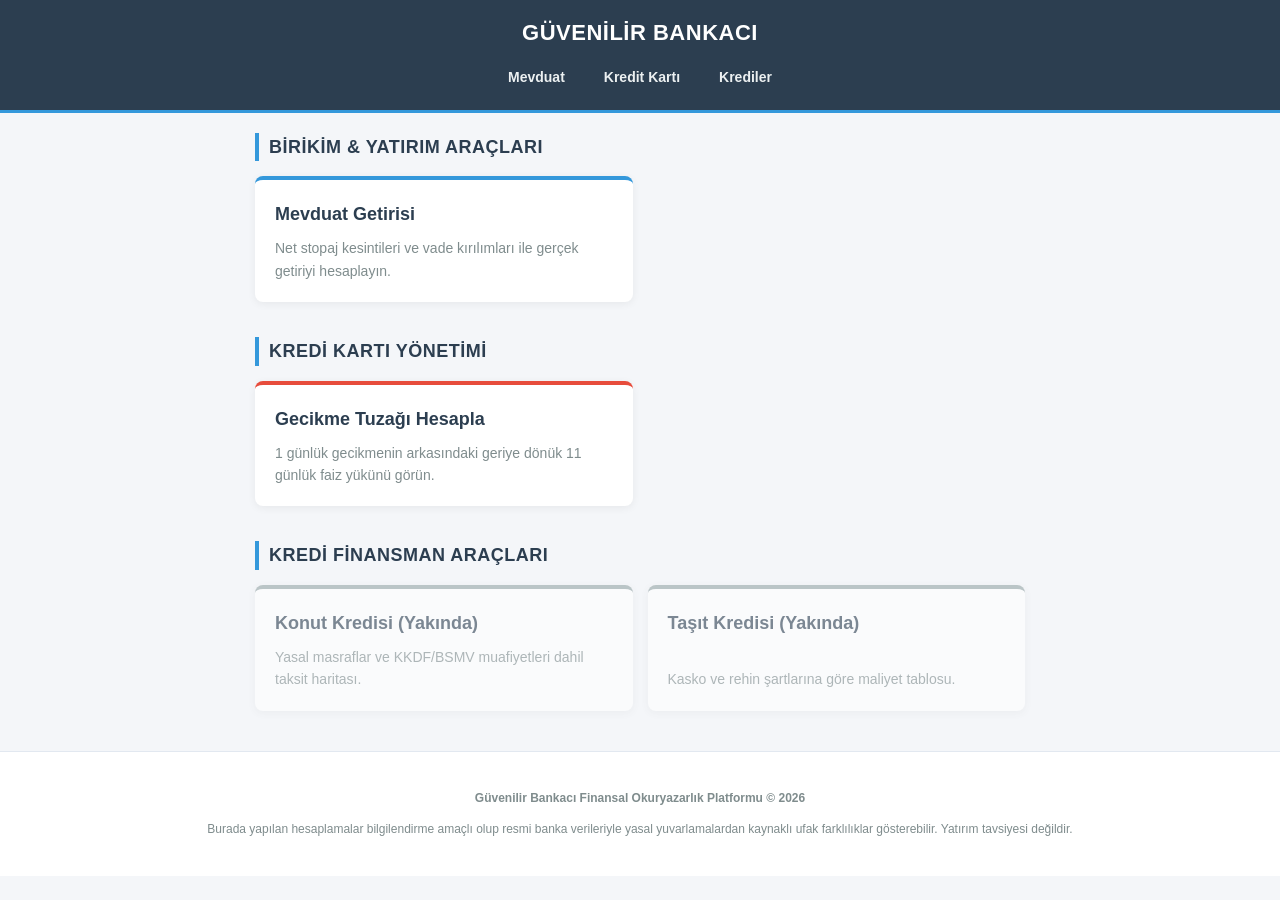
==== index.html @ dbcc40e0 "Create index.html" ====
<!DOCTYPE html>
<html lang="tr">
<head>
    <meta charset="UTF-8">
    <meta name="viewport" content="width=device-width, initial-scale=1.0, maximum-scale=1.0, user-scalable=no">
    <title>Güvenilir Bankacı - Hesaplama Araçları</title>
    <link rel="stylesheet" href="style.css">
</head>
<body>

    <nav class="navbar">
        <a href="index.html" class="navbar-brand">GÜVENİLİR BANKACI</a>
        <div class="navbar-menu">
            <a href="mevduat-hesapla.html">Mevduat</a>
            <a href="kredi-karti-gecikme.html">Kredit Kartı</a>
            <a href="#">Krediler</a>
        </div>
    </nav>

    <div class="container">
        
        <div class="category-section">
            <div class="category-title">Birikim & Yatırım Araçları</div>
            <div class="grid-menu">
                <a href="mevduat-hesapla.html" class="menu-card">
                    <h3>Mevduat Getirisi</h3>
                    <p>Net stopaj kesintileri ve vade kırılımları ile gerçek getiriyi hesaplayın.</p>
                </a>
                </div>
        </div>

        <div class="category-section">
            <div class="category-title">Kredi Kartı Yönetimi</div>
            <div class="grid-menu">
                <a href="kredi-karti-gecikme.html" class="menu-card risk">
                    <h3>Gecikme Tuzağı Hesapla</h3>
                    <p>1 günlük gecikmenin arkasındaki geriye dönük 11 günlük faiz yükünü görün.</p>
                </a>
            </div>
        </div>

        <div class="category-section">
            <div class="category-title">Kredi Finansman Araçları</div>
            <div class="grid-menu">
                <div class="menu-card pasif">
                    <h3>Konut Kredisi (Yakında)</h3>
                    <p>Yasal masraflar ve KKDF/BSMV muafiyetleri dahil taksit haritası.</p>
                </div>
                <div class="menu-card pasif">
                    <h3>Taşıt Kredisi (Yakında)</h3>
                    <p>Kasko ve rehin şartlarına göre maliyet tablosu.</p>
                </div>
            </div>
        </div>

    </div>

    <div class="footer">
        <p><b>Güvenilir Bankacı Finansal Okuryazarlık Platformu © 2026</b></p>
        <p>Burada yapılan hesaplamalar bilgilendirme amaçlı olup resmi banka verileriyle yasal yuvarlamalardan kaynaklı ufak farklılıklar gösterebilir. Yatırım tavsiyesi değildir.</p>
    </div>

</body>
</html>
---- style.css ----
/* style.css */
:root {
    --primary-color: #2c3e50;    /* Güvenilir Bankacı Laciverti */
    --accent-color: #3498db;     /* Mevduat / Pozitif Getiri Mavisi */
    --danger-color: #e74c3c;     /* Kredi Kartı / Kredi Risk Kırmızısı */
    --bg-color: #f4f6f9;         /* Arka Plan */
    --card-bg: #ffffff;
    --text-color: #333333;
}

body {
    font-family: -apple-system, BlinkMacSystemFont, "Segoe UI", Roboto, Helvetica, Arial, sans-serif;
    background-color: var(--bg-color);
    color: var(--text-color);
    margin: 0;
    padding: 0;
    line-height: 1.6;
    -webkit-tap-highlight-color: transparent;
}

/* Mobil Uyumlu Üst Bar (Navbar) */
.navbar {
    background-color: var(--primary-color);
    padding: 15px 20px;
    display: flex;
    flex-direction: column;
    align-items: center;
    border-bottom: 3px solid var(--accent-color);
}

.navbar-brand {
    color: white;
    font-size: 22px;
    font-weight: 800;
    text-decoration: none;
    letter-spacing: 0.5px;
    margin-bottom: 10px;
}

.navbar-menu {
    display: flex;
    gap: 15px;
    flex-wrap: wrap;
    justify-content: center;
}

.navbar-menu a {
    color: #ecf0f1;
    text-decoration: none;
    font-size: 14px;
    font-weight: 600;
    padding: 6px 12px;
    border-radius: 4px;
    transition: background 0.2s;
}

.navbar-menu a:hover {
    background: rgba(255, 255, 255, 0.1);
}

/* Ana Konteyner */
.container {
    max-width: 800px;
    margin: 20px auto;
    padding: 0 15px;
    box-sizing: border-box;
}

/* Kategori Başlıkları */
.category-section {
    margin-bottom: 35px;
}

.category-title {
    font-size: 18px;
    color: var(--primary-color);
    border-left: 4px solid var(--accent-color);
    padding-left: 10px;
    margin-bottom: 15px;
    font-weight: 700;
    text-transform: uppercase;
    letter-spacing: 0.5px;
}

/* Grid Menü Düzeni */
.grid-menu {
    display: grid;
    grid-template-columns: 1fr;
    gap: 15px;
}

@media (min-width: 600px) {
    .grid-menu {
        grid-template-columns: 1fr 1fr;
    }
}

/* Mobil Uyumlu Geniş Kartlar */
.menu-card {
    background: var(--card-bg);
    border-radius: 8px;
    padding: 20px;
    box-shadow: 0 2px 8px rgba(0,0,0,0.06);
    text-decoration: none;
    color: inherit;
    border-top: 4px solid var(--accent-color);
    display: flex;
    flex-direction: column;
    justify-content: space-between;
    transition: transform 0.2s;
}

.menu-card:active {
    transform: scale(0.98); /* Mobil dokunma hissi */
}

.menu-card.risk {
    border-top-color: var(--danger-color);
}

.menu-card.pasif {
    opacity: 0.6;
    border-top-color: #95a5a6;
    pointer-events: none;
}

.menu-card h3 {
    margin: 0 0 8px 0;
    font-size: 18px;
    color: var(--primary-color);
}

.menu-card p {
    margin: 0;
    font-size: 14px;
    color: #7f8c8d;
}

/* Tek Elle Kullanım İçin Form Elemanları (Input & Button) */
.form-group {
    margin-bottom: 18px;
}

.form-group label {
    display: block;
    margin-bottom: 6px;
    font-weight: 600;
    font-size: 15px;
}

/* Mobilde klavye açıldığında rahat yazılması için input boyutu büyütüldü */
input, select {
    width: 100%;
    height: 50px; 
    padding: 0 15px;
    font-size: 16px; /* iOS zoom engellemek için min 16px */
    border: 1px solid #ccc;
    border-radius: 6px;
    box-sizing: border-box;
    background-color: #fff;
}

input:focus {
    border-color: var(--accent-color);
    outline: none;
}

/* Büyük Mobil Buton */
.btn-submit {
    width: 100%;
    height: 52px;
    background-color: var(--accent-color);
    color: white;
    border: none;
    border-radius: 6px;
    font-size: 16px;
    font-weight: 700;
    cursor: pointer;
    transition: background 0.2s;
}

.btn-submit:active {
    background-color: #2980b9;
}

/* Sonuç Tabloları ve Kutuları */
.result-box {
    background: #fff;
    padding: 20px;
    border-radius: 8px;
    margin-top: 25px;
    box-shadow: 0 2px 8px rgba(0,0,0,0.06);
}

table {
    width: 100%;
    border-collapse: collapse;
}

td {
    padding: 12px 0;
    border-bottom: 1px solid #edf2f7;
    font-size: 15px;
}

td:last-child {
    text-align: right;
    font-weight: 700;
}

/* Uyarı Kutuları */
.alert-box {
    background-color: #fff5f5;
    color: #c53030;
    padding: 15px;
    border-left: 4px solid var(--danger-color);
    border-radius: 4px;
    font-size: 14px;
    margin-top: 15px;
}

/* Footer */
.footer {
    text-align: center;
    padding: 25px 15px;
    font-size: 12px;
    color: #7f8c8d;
    background-color: #fff;
    border-top: 1px solid #e2e8f0;
    margin-top: 40px;
}
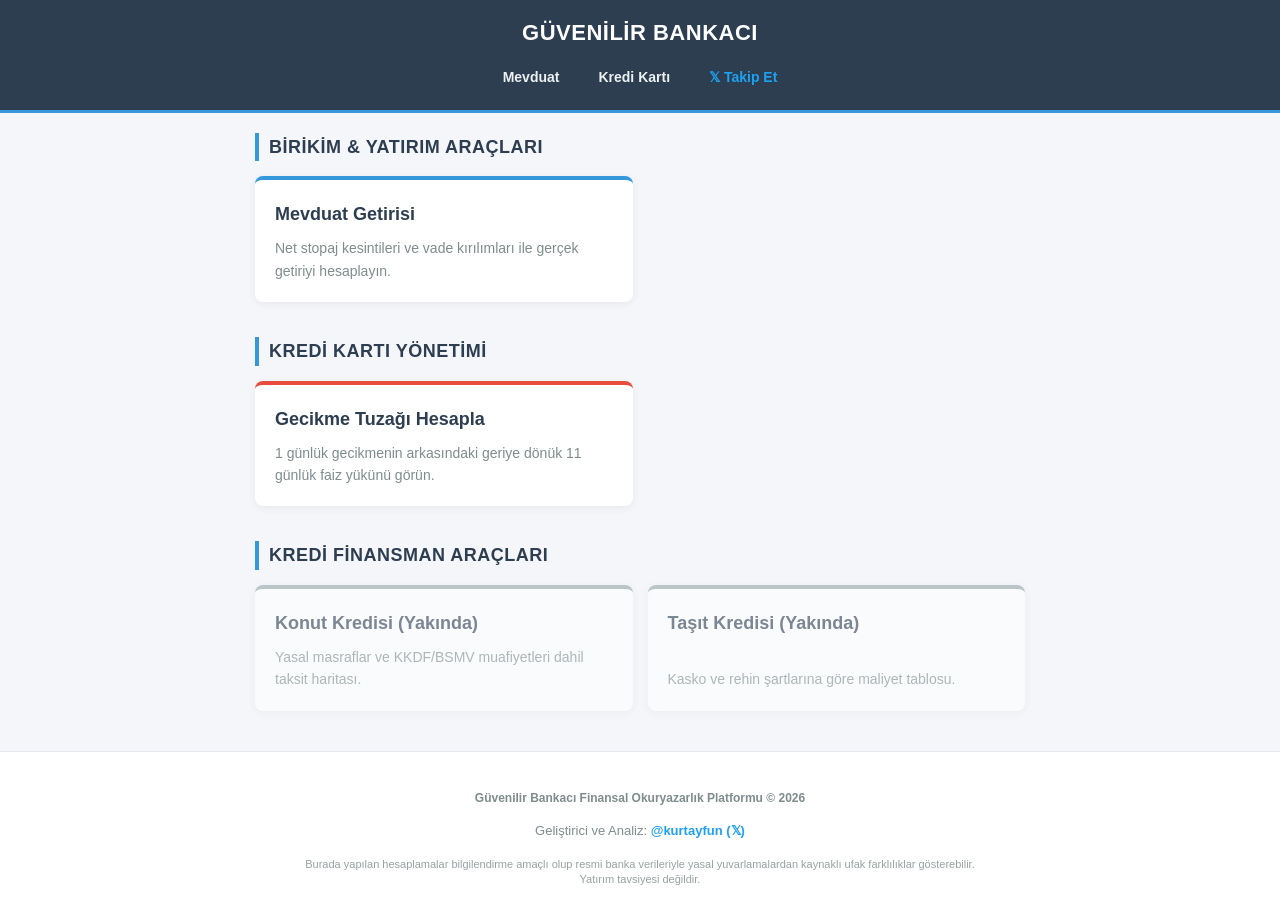
==== commit b51099f0: "Update index.html" ====
--- a/index.html
+++ b/index.html
@@ -12,8 +12,8 @@
         <a href="index.html" class="navbar-brand">GÜVENİLİR BANKACI</a>
         <div class="navbar-menu">
             <a href="mevduat-hesapla.html">Mevduat</a>
-            <a href="kredi-karti-gecikme.html">Kredit Kartı</a>
-            <a href="#">Krediler</a>
+            <a href="kredi-karti-gecikme.html">Kredi Kartı</a>
+            <a href="https://x.com/kurtayfun" target="_blank" style="color: #1da1f2; font-weight: 700;">𝕏 Takip Et</a>
         </div>
     </nav>
 
@@ -26,7 +26,7 @@
                     <h3>Mevduat Getirisi</h3>
                     <p>Net stopaj kesintileri ve vade kırılımları ile gerçek getiriyi hesaplayın.</p>
                 </a>
-                </div>
+            </div>
         </div>
 
         <div class="category-section">
@@ -56,8 +56,15 @@
     </div>
 
     <div class="footer">
-        <p><b>Güvenilir Bankacı Finansal Okuryazarlık Platformu © 2026</b></p>
-        <p>Burada yapılan hesaplamalar bilgilendirme amaçlı olup resmi banka verileriyle yasal yuvarlamalardan kaynaklı ufak farklılıklar gösterebilir. Yatırım tavsiyesi değildir.</p>
+        <p style="margin-bottom: 10px;">
+            <b>Güvenilir Bankacı Finansal Okuryazarlık Platformu © 2026</b>
+        </p>
+        <p style="margin-bottom: 15px; font-size: 13px;">
+            Geliştirici ve Analiz: <a href="https://x.com/kurtayfun" target="_blank" style="color: #1da1f2; text-decoration: none; font-weight: bold;">@kurtayfun (𝕏)</a>
+        </p>
+        <p style="font-size: 11px; max-width: 700px; margin: 0 auto; opacity: 0.8; line-height: 1.4;">
+            Burada yapılan hesaplamalar bilgilendirme amaçlı olup resmi banka verileriyle yasal yuvarlamalardan kaynaklı ufak farklılıklar gösterebilir. Yatırım tavsiyesi değildir.
+        </p>
     </div>
 
 </body>
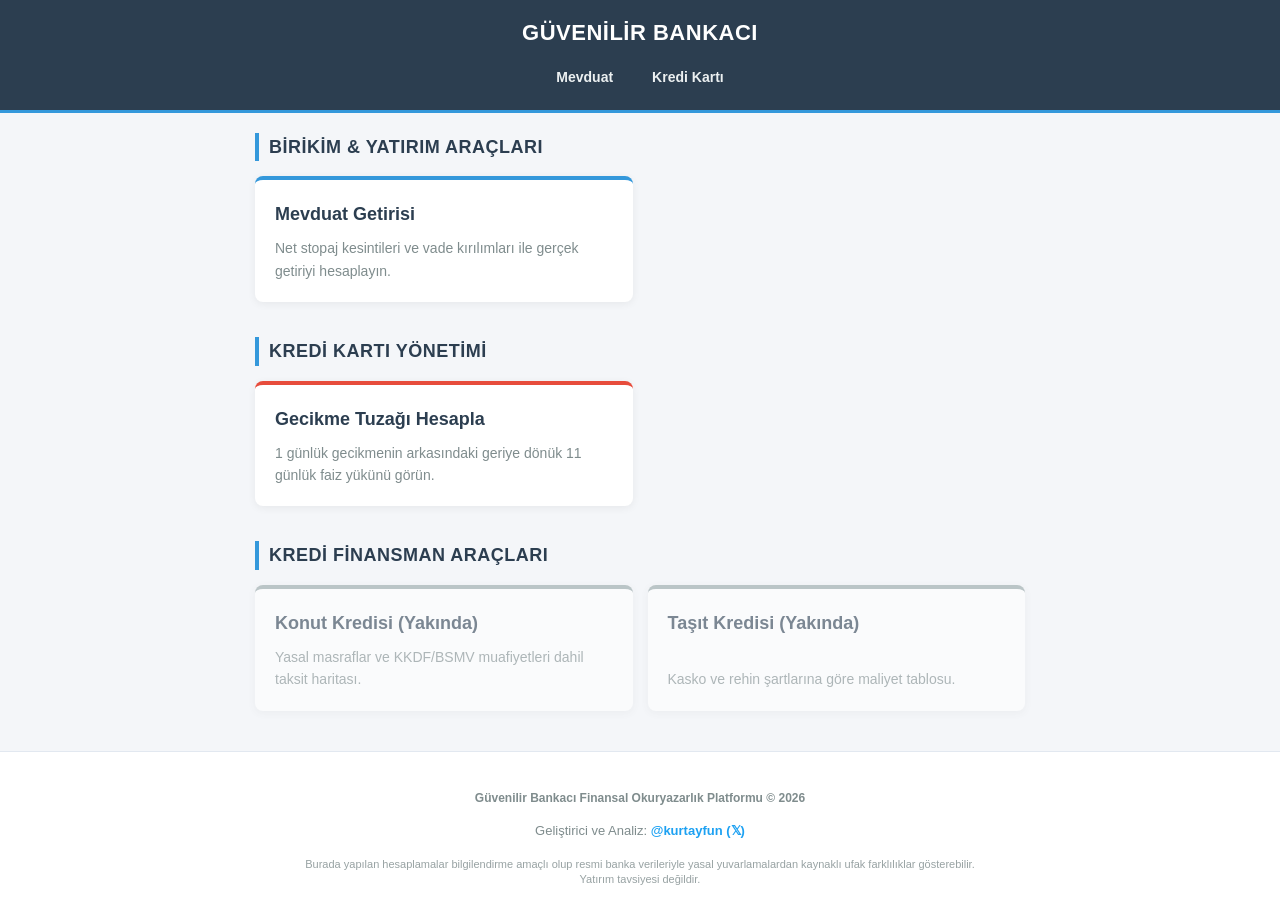
==== commit 40845074: "Update index.html" ====
--- a/index.html
+++ b/index.html
@@ -13,7 +13,6 @@
         <div class="navbar-menu">
             <a href="mevduat-hesapla.html">Mevduat</a>
             <a href="kredi-karti-gecikme.html">Kredi Kartı</a>
-            <a href="https://x.com/kurtayfun" target="_blank" style="color: #1da1f2; font-weight: 700;">𝕏 Takip Et</a>
         </div>
     </nav>
 
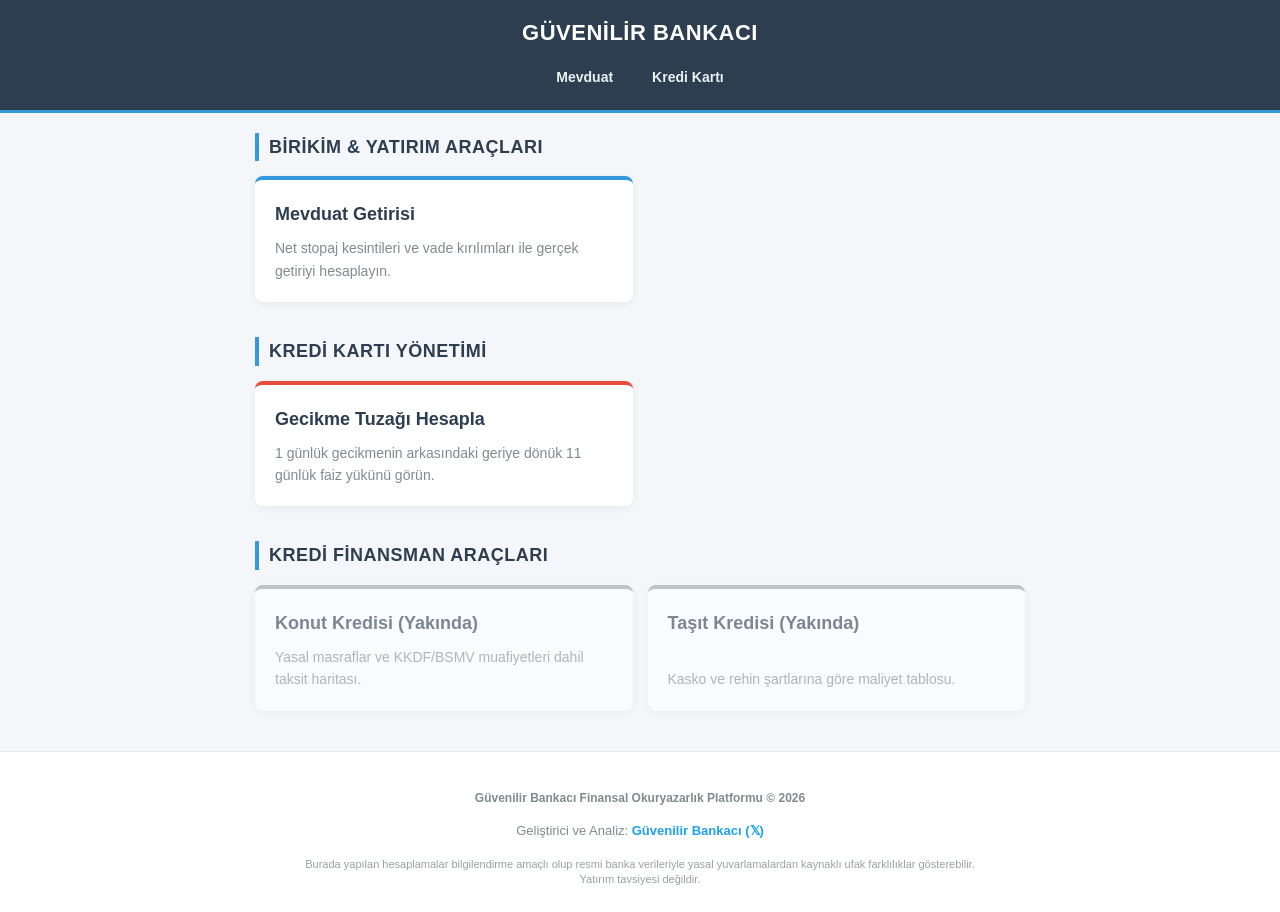
==== commit 1232acdf: "Update index.html" ====
--- a/index.html
+++ b/index.html
@@ -59,7 +59,7 @@
             <b>Güvenilir Bankacı Finansal Okuryazarlık Platformu © 2026</b>
         </p>
         <p style="margin-bottom: 15px; font-size: 13px;">
-            Geliştirici ve Analiz: <a href="https://x.com/kurtayfun" target="_blank" style="color: #1da1f2; text-decoration: none; font-weight: bold;">@kurtayfun (𝕏)</a>
+            Geliştirici ve Analiz: <a href="https://x.com/kurtayfun" target="_blank" style="color: #1da1f2; text-decoration: none; font-weight: bold;">Güvenilir Bankacı (𝕏)</a>
         </p>
         <p style="font-size: 11px; max-width: 700px; margin: 0 auto; opacity: 0.8; line-height: 1.4;">
             Burada yapılan hesaplamalar bilgilendirme amaçlı olup resmi banka verileriyle yasal yuvarlamalardan kaynaklı ufak farklılıklar gösterebilir. Yatırım tavsiyesi değildir.
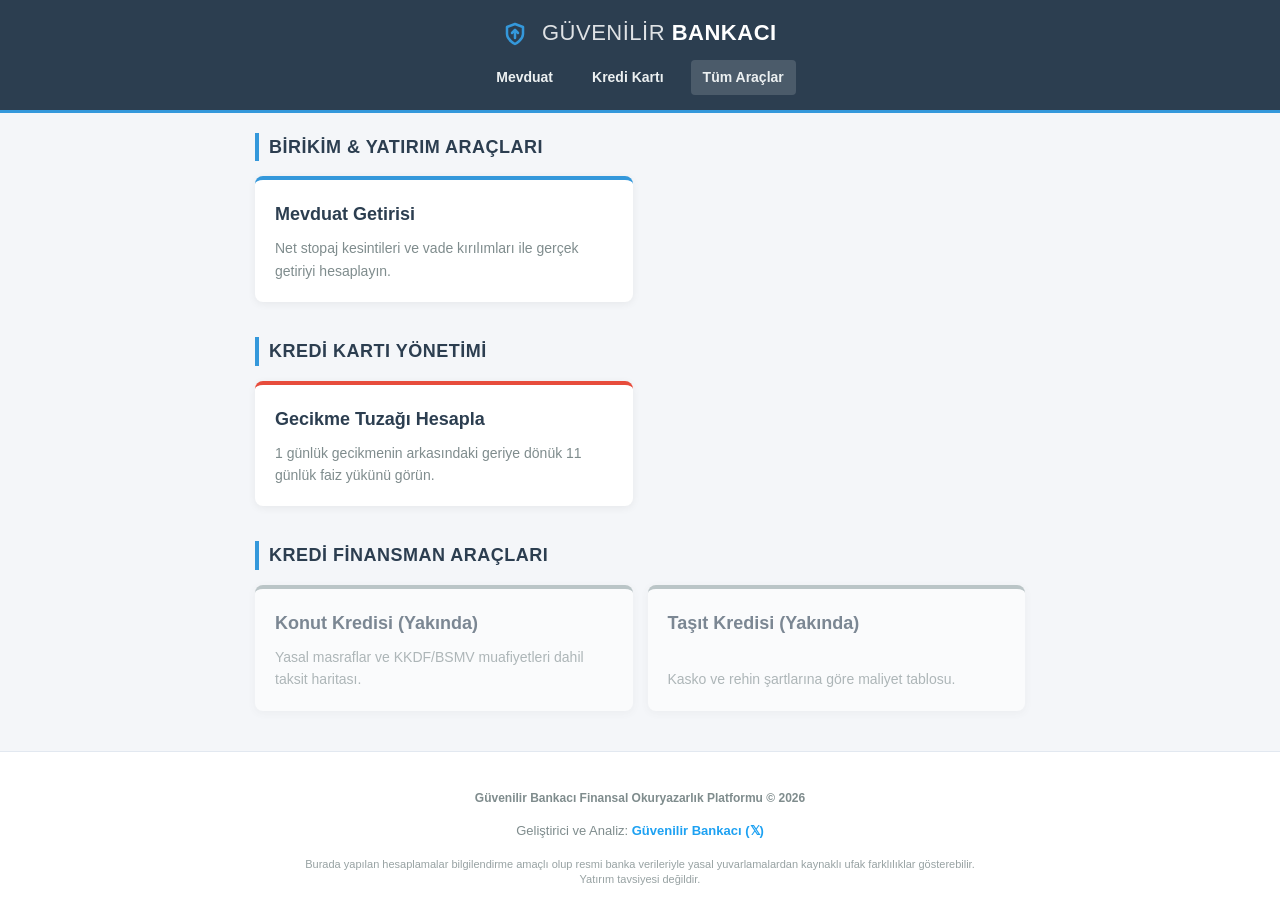
==== commit 81a9a861: "Update index.html" ====
--- a/index.html
+++ b/index.html
@@ -9,10 +9,18 @@
 <body>
 
     <nav class="navbar">
-        <a href="index.html" class="navbar-brand">GÜVENİLİR BANKACI</a>
+        <a href="index.html" class="navbar-brand">
+            <svg class="navbar-icon" width="24" height="24" viewBox="0 0 24 24" fill="none" stroke="currentColor" stroke-width="2.5" stroke-linecap="round" stroke-linejoin="round" style="margin-right: 8px; vertical-align: middle; color: #3498db;">
+                <path d="M12 22s8-4 8-10V5l-8-3-8 3v7c0 6 8 10 8 10z"/>
+                <path d="M12 8v8"/>
+                <path d="M9 11l3-3 3 3"/>
+            </svg>
+            <span style="font-weight: 300; opacity: 0.85; letter-spacing: 0.5px;">GÜVENİLİR</span><span style="font-weight: 800; letter-spacing: 0.5px;"> BANKACI</span>
+        </a>
         <div class="navbar-menu">
             <a href="mevduat-hesapla.html">Mevduat</a>
             <a href="kredi-karti-gecikme.html">Kredi Kartı</a>
+            <a href="index.html" style="background: rgba(255, 255, 255, 0.15); font-weight: 700;">Tüm Araçlar</a>
         </div>
     </nav>
 
